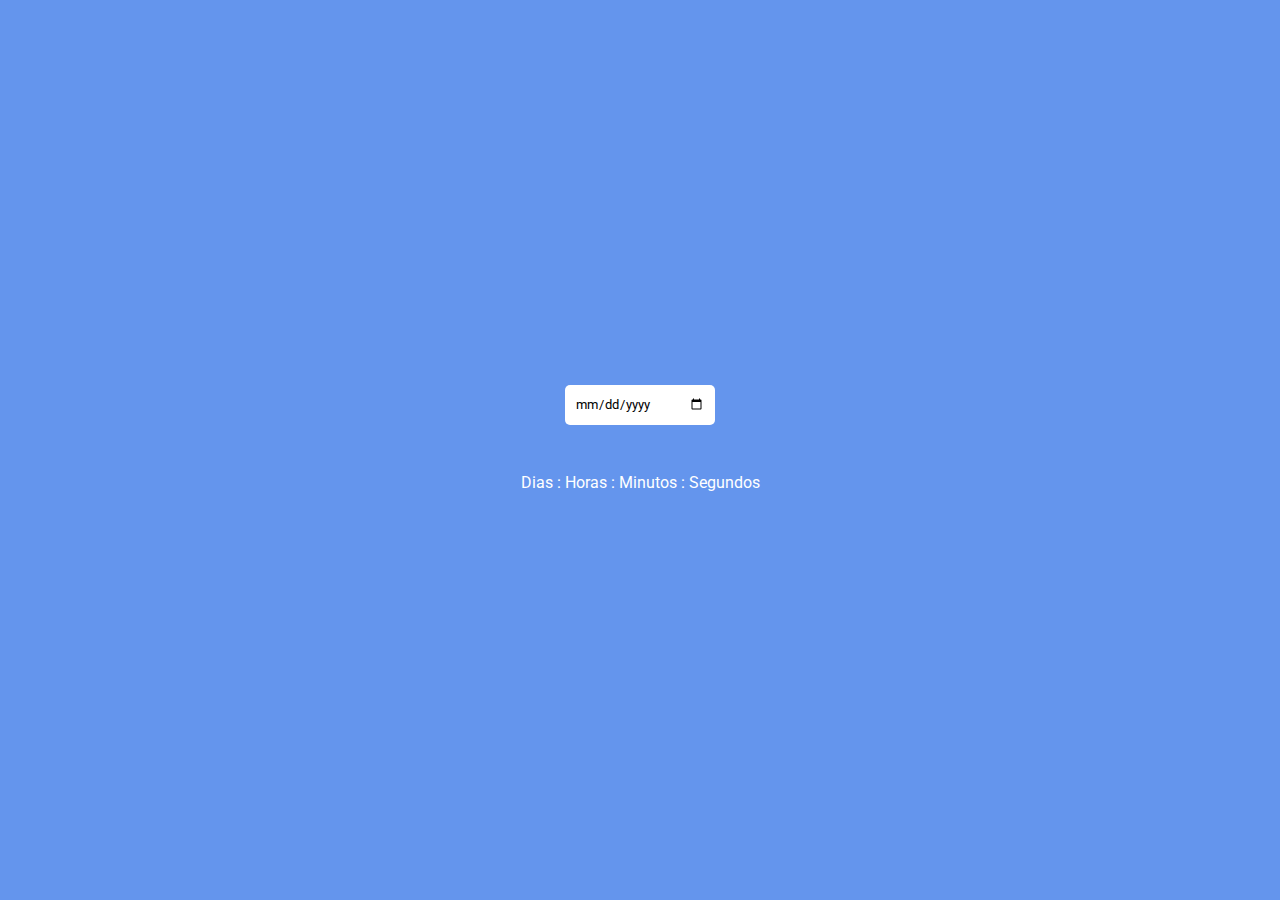
==== Countdown Timer/index.html @ d3545e63 "countdown timer v1.0" ====
<!DOCTYPE html>
<html lang="pt-br">
<head>
    <meta charset="UTF-8">
    <meta name="viewport" content="width=device-width, initial-scale=1.0">
    <title>Countdown Timer</title>
    <link rel="stylesheet" href="reset.css">
    <link rel="preconnect" href="https://fonts.gstatic.com">
    <link href="https://fonts.googleapis.com/css2?family=Roboto&display=swap" rel="stylesheet">
    <link rel="stylesheet" href="style.css">
</head>
<body>
    <div class="container">

        <div class="input">

            <input class="data-input" type="date">
        </div>
        <div class="output">

            <p class="legenda"> Dias : Horas : Minutos : Segundos </p>
            <p class="data-output"></p>
        </div>
    </div>
    <script src="./countdownTimer.js"></script>
</body>
</html>
---- Countdown Timer/style.css ----
.container {
    width: 100vw;
    height: 100vh;
    background: cornflowerblue;
    display: flex;
    flex-flow: column wrap;
    justify-content: center;
    align-items: center;
    font-family: 'Roboto', sans-serif;
}

input {
    font-family: 'Roboto', sans-serif;
}

p {
    color: white;
}

.data-input {
    box-sizing: border-box;
    width: 150px;
    height: 40px;
    padding: 10px;
    border-radius: 5px;
    border: white;
    margin-bottom: 50px;
}

.data-output {
    font-size: 64px;
}

.legenda {
    text-align: center;
    font-size: 16px;
    margin-bottom: 25px;
}
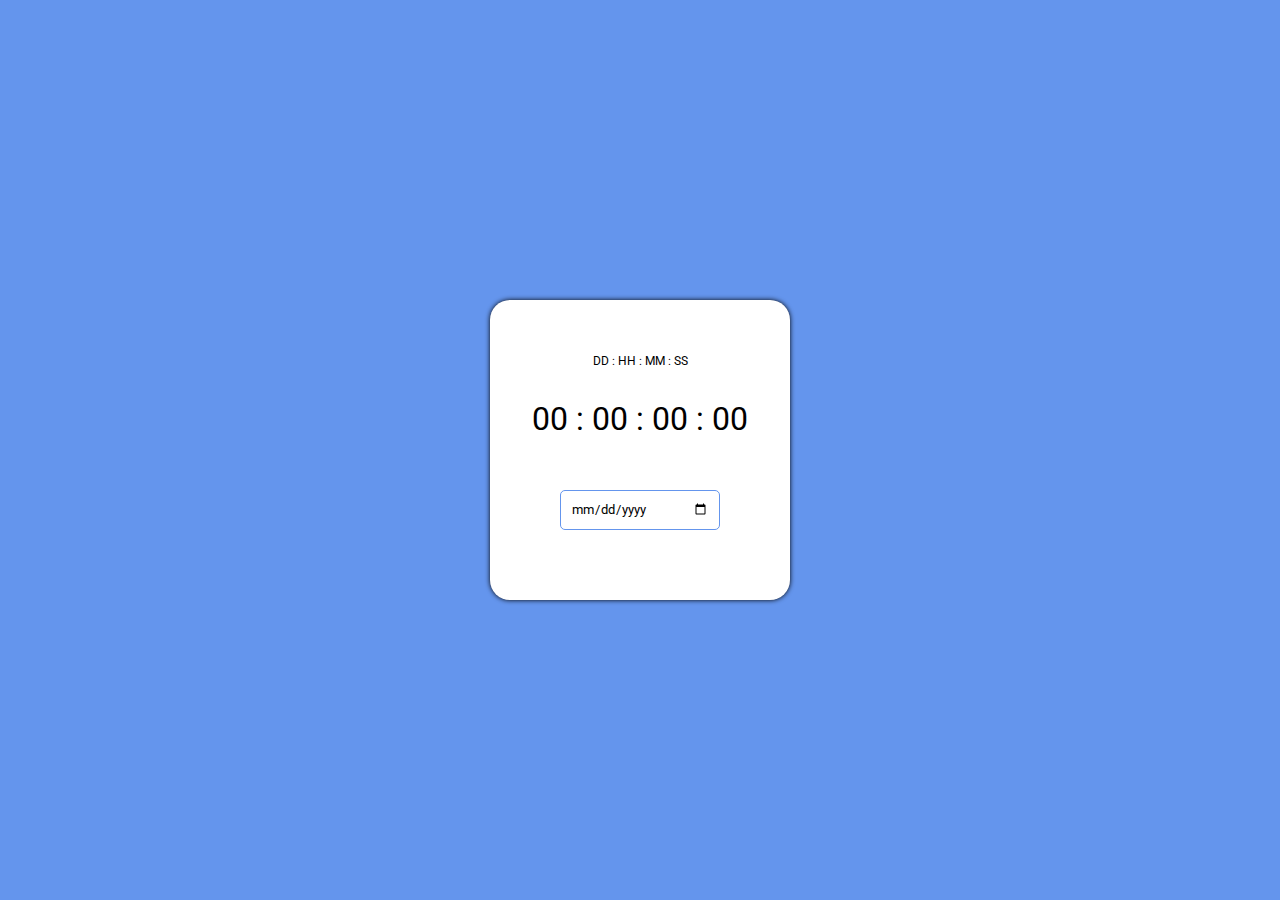
==== commit 0b73030f: "padronização visual" ====
--- a/Countdown Timer/index.html
+++ b/Countdown Timer/index.html
@@ -12,15 +12,20 @@
 <body>
     <div class="container">
 
-        <div class="input">
+        <div class="countdownTimer">
 
-            <input class="data-input" type="date">
+            <div class="resultado">
+    
+                <p class="legenda"> DD : HH : MM : SS </p>
+                <p class="data-resultado">00 : 00 : 00 : 00</p>
+            </div>
+
+            <div class="entrada">
+    
+                <input class="data-entrada" type="date">
+            </div>
         </div>
-        <div class="output">
 
-            <p class="legenda"> Dias : Horas : Minutos : Segundos </p>
-            <p class="data-output"></p>
-        </div>
     </div>
     <script src="./countdownTimer.js"></script>
 </body>
--- a/Countdown Timer/style.css
+++ b/Countdown Timer/style.css
@@ -9,30 +9,46 @@
     font-family: 'Roboto', sans-serif;
 }
 
+.countdownTimer {
+    width: 300px;
+    height: 300px;
+    background: white;
+    display: flex;
+    flex-flow: column wrap;
+    justify-content: space-evenly;
+    align-items: center;
+    border-radius: 20px;
+    box-shadow: black 0 0 5px;
+}
+
 input {
     font-family: 'Roboto', sans-serif;
 }
 
-p {
-    color: white;
-}
-
-.data-input {
-    box-sizing: border-box;
-    width: 150px;
-    height: 40px;
-    padding: 10px;
-    border-radius: 5px;
-    border: white;
-    margin-bottom: 50px;
-}
-
-.data-output {
-    font-size: 64px;
+.resultado {
+    width: 300px;
+    height: 150px;
+    display: flex;
+    flex-direction: column;
+    justify-content: space-evenly;
 }
 
 .legenda {
     text-align: center;
-    font-size: 16px;
-    margin-bottom: 25px;
-}+    font-size: 12px;
+}
+
+.data-resultado {
+    text-align: center;
+    font-size: 32px;
+}
+
+.data-entrada {
+    box-sizing: border-box;
+    width: 160px;
+    height: 40px;
+    padding: 10px;
+    border-radius: 5px;
+    border: cornflowerblue solid 1px;
+    margin-bottom: 50px;
+}
